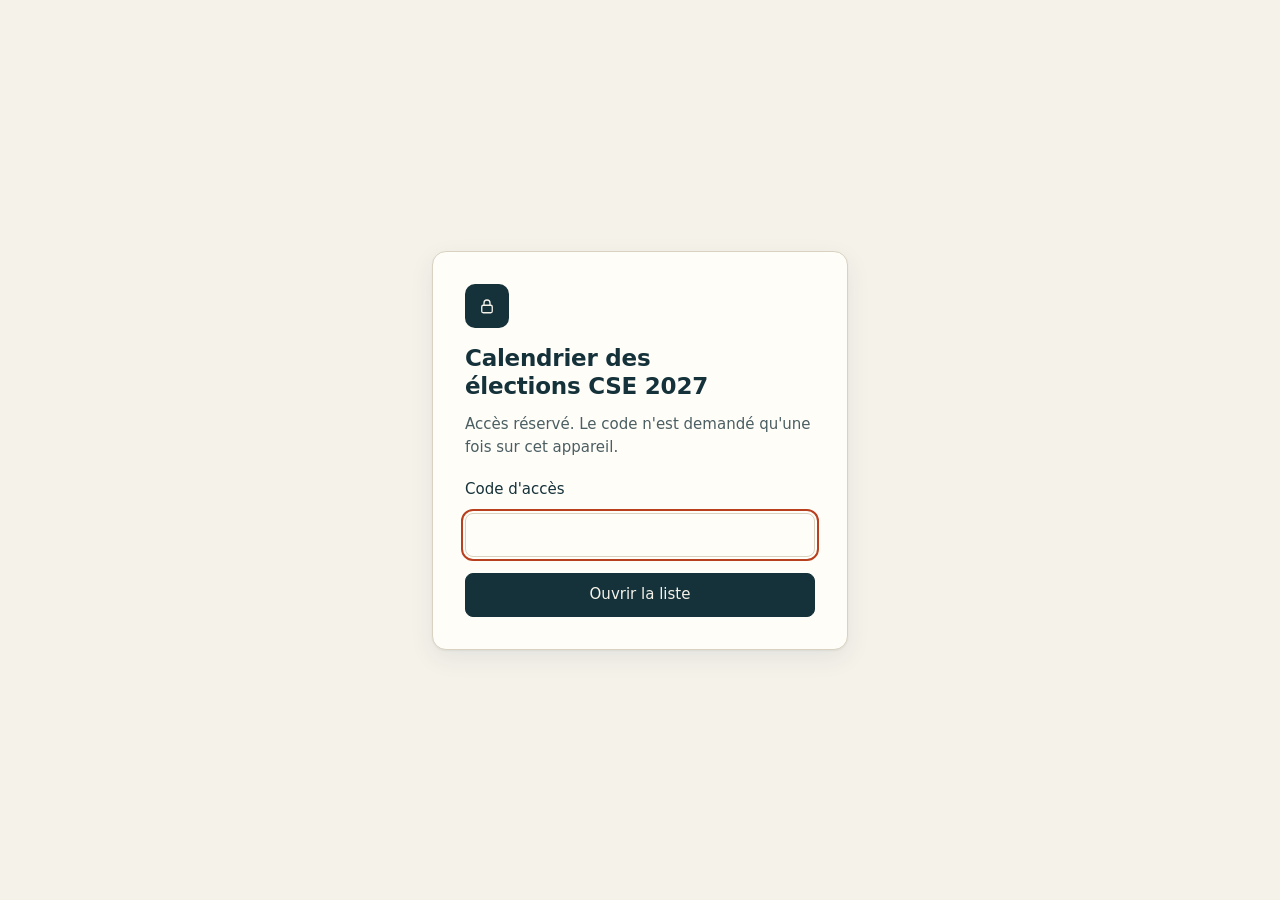
==== joriana/index.html @ 3be6e856 "Multi-clients, aide au survol, deux exports, chat de retours" ====
<!doctype html>
<html lang="fr">
<head>
<meta charset="utf-8">
<meta name="viewport" content="width=device-width, initial-scale=1">
<meta name="robots" content="noindex, nofollow, noarchive">
<meta name="referrer" content="no-referrer">
<title>Calendrier des élections CSE 2027</title>
<link rel="icon" href="data:image/svg+xml,%3Csvg xmlns='http://www.w3.org/2000/svg' viewBox='0 0 32 32'%3E%3Crect width='32' height='32' rx='6' fill='%2315323A'/%3E%3Crect x='8' y='10' width='16' height='14' rx='2' fill='none' stroke='%23F5F2EA' stroke-width='2'/%3E%3Cpath d='M8 15h16' stroke='%23F5F2EA' stroke-width='2'/%3E%3Ccircle cx='20' cy='20' r='2' fill='%23E06B47'/%3E%3C/svg%3E">
<link rel="stylesheet" href="../style.css">
</head>
<body data-client="joriana">

<svg width="0" height="0" style="position:absolute" aria-hidden="true">
  <defs>
    <symbol id="i-phone" viewBox="0 0 24 24"><path d="M5 4h4l2 5-2.5 1.5a11 11 0 0 0 5 5L15 13l5 2v4a2 2 0 0 1-2 2A16 16 0 0 1 3 6a2 2 0 0 1 2-2"/></symbol>
    <symbol id="i-mail" viewBox="0 0 24 24"><rect x="3" y="5" width="18" height="14" rx="2"/><path d="m3 7 9 6 9-6"/></symbol>
    <symbol id="i-copy" viewBox="0 0 24 24"><rect x="9" y="9" width="12" height="12" rx="2"/><path d="M5 15V5a2 2 0 0 1 2-2h8"/></symbol>
    <symbol id="i-globe" viewBox="0 0 24 24"><circle cx="12" cy="12" r="9"/><path d="M3 12h18M12 3a14 14 0 0 1 0 18M12 3a14 14 0 0 0 0 18"/></symbol>
    <symbol id="i-pin" viewBox="0 0 24 24"><path d="M12 21s-7-6.2-7-12a7 7 0 0 1 14 0c0 5.8-7 12-7 12z"/><circle cx="12" cy="9" r="2.5"/></symbol>
    <symbol id="i-down" viewBox="0 0 24 24"><path d="M12 4v11m-5-5 5 5 5-5M5 20h14"/></symbol>
    <symbol id="i-x" viewBox="0 0 24 24"><path d="M6 6l12 12M18 6 6 18"/></symbol>
    <symbol id="i-search" viewBox="0 0 24 24"><circle cx="11" cy="11" r="7"/><path d="m20 20-4-4"/></symbol>
    <symbol id="i-lock" viewBox="0 0 24 24"><rect x="5" y="11" width="14" height="10" rx="2"/><path d="M8 11V8a4 4 0 0 1 8 0v3"/></symbol>
    <symbol id="i-ext" viewBox="0 0 24 24"><path d="M14 4h6v6M20 4l-9 9M18 14v5a1 1 0 0 1-1 1H5a1 1 0 0 1-1-1V7a1 1 0 0 1 1-1h5"/></symbol>
    <symbol id="i-cal" viewBox="0 0 24 24"><rect x="3" y="5" width="18" height="16" rx="2"/><path d="M3 10h18M8 3v4M16 3v4"/></symbol>
    <symbol id="i-chat" viewBox="0 0 24 24"><path d="M4 5h16v11H9l-5 4z"/><path d="M8 9h8M8 12h5"/></symbol>
    <symbol id="i-send" viewBox="0 0 24 24"><path d="M4 12 20 4l-6 16-3-7z"/></symbol>
  </defs>
</svg>

<main id="lock" class="lock" hidden>
  <form id="lockForm" class="lock-card" autocomplete="on">
    <div class="lock-mark"><svg class="ic"><use href="#i-lock"/></svg></div>
    <h1>Calendrier des élections CSE 2027</h1>
    <p class="muted">Accès réservé. Le code n'est demandé qu'une fois sur cet appareil.</p>
    <input type="text" name="username" value="joriana" autocomplete="username" hidden>
    <label for="pw" class="lbl">Code d'accès</label>
    <input id="pw" type="password" autocomplete="current-password" required autofocus>
    <p id="lockErr" class="err" role="alert" hidden>Ce code ne fonctionne pas. Vérifiez les tirets et réessayez.</p>
    <button class="btn primary" id="lockBtn" type="submit">Ouvrir la liste</button>
  </form>
</main>

<div id="app" hidden>
  <header class="top">
    <div class="brand">
      <span class="brand-mark" aria-hidden="true"></span>
      <div>
        <p class="brand-name">Hani Wanice</p>
        <h1 id="title"></h1>
      </div>
    </div>
    <p class="summary" id="summary"></p>
  </header>

  <section class="strip" aria-label="Mois d'élection estimés">
    <div class="strip-head">
      <h2 data-tip="Le mois où chaque CSE devrait être réélu. Cliquez sur un mois pour ne voir que ses établissements.">Quand ils votent</h2>
      <p class="muted" id="todayNote"></p>
    </div>
    <div class="months" id="months" role="group" aria-label="Filtrer par mois"></div>
  </section>

  <section class="tools" aria-label="Filtres et exports">
    <div class="search" data-tip="Tapez un nom d'entreprise, une ville, un code postal ou un dirigeant. Raccourci : touche /">
      <svg class="ic"><use href="#i-search"/></svg>
      <input id="q" type="search" placeholder="Entreprise, ville, dirigeant…" aria-label="Rechercher">
    </div>
    <select id="fSecteur" aria-label="Secteur" data-tip="Ne garder qu'un secteur d'activité (santé, industrie, transport…)."><option value="">Tous les secteurs</option></select>
    <select id="fTaille" aria-label="Effectif" data-tip="Taille de l'établissement en nombre de salariés.">
      <option value="">Toutes les tailles</option>
      <option value="s">Moins de 100 salariés</option>
      <option value="m">100 à 499</option>
      <option value="l">500 et plus</option>
    </select>
    <select id="fStatut" aria-label="Mon suivi" data-tip="Retrouver les établissements selon ce que vous avez noté : à appeler, appelé, devis…"><option value="">Tout mon suivi</option></select>
    <select id="fCanal" aria-label="Canal" data-tip="Ne garder que les établissements qui ont un email, un site web ou un dirigeant connu.">
      <option value="">Tous les canaux</option>
      <option value="email">Avec email</option>
      <option value="site">Avec site web</option>
      <option value="dirigeant">Avec dirigeant publié</option>
    </select>
    <button class="btn ghost" id="reset" type="button" hidden data-tip="Revenir à la liste complète.">Effacer les filtres</button>
    <div class="tools-end">
      <button class="btn" id="copyTels" type="button" data-tip="Copie tous les numéros affichés, un par ligne, pour les coller dans un tableur ou une liste d'appels."><svg class="ic"><use href="#i-phone"/></svg>Copier les numéros</button>
      <button class="btn" id="exportSel" type="button" aria-haspopup="true" popovertarget="exportMenu" data-scope="sel" data-tip="Télécharge seulement les établissements affichés avec vos filtres actuels.">
        <svg class="ic"><use href="#i-down"/></svg><span id="exportSelLabel">Exporter</span>
      </button>
      <button class="btn primary" id="exportAll" type="button" aria-haspopup="true" popovertarget="exportMenu" data-scope="all" data-tip="Télécharge toute la liste, sans tenir compte des filtres.">
        <svg class="ic"><use href="#i-down"/></svg><span id="exportAllLabel">Tout exporter</span>
      </button>
      <div id="exportMenu" popover class="menu-list" role="menu">
        <p class="menu-note" id="exportNote"></p>
        <button role="menuitem" data-exp="xlsx" data-tip="Fichier Excel, une ligne par établissement.">Excel <span>.xlsx</span></button>
        <button role="menuitem" data-exp="csv" data-tip="Format simple accepté par Excel et par la plupart des CRM (HubSpot, Pipedrive…).">CSV pour Excel ou CRM <span>.csv</span></button>
        <button role="menuitem" data-exp="vcf" data-tip="Ouvrez ce fichier sur votre téléphone : les établissements s'ajoutent à vos contacts.">Contacts téléphone <span>.vcf</span></button>
        <button role="menuitem" data-exp="ics" data-tip="Ajoute un rappel dans votre agenda, un mois avant chaque élection.">Rappels dans l'agenda <span>.ics</span></button>
        <button role="menuitem" data-exp="json" data-tip="Pour un développeur ou un outil d'automatisation.">Données brutes <span>.json</span></button>
        <button role="menuitem" data-exp="emails" data-tip="Copie les emails séparés par des points-virgules, prêts à coller dans un envoi.">Copier les emails</button>
        <button role="menuitem" data-exp="print" data-tip="Imprime la liste ou l'enregistre en PDF (choisissez « Enregistrer en PDF » comme imprimante).">Imprimer ou PDF</button>
      </div>
    </div>
  </section>

  <p class="track-note"><b>Mon suivi</b> : un simple pense-bête pour vous. Notez où vous en êtes avec chaque établissement (à appeler, appelé, devis…). C'est enregistré sur cet appareil uniquement, personne d'autre ne le voit, et ça n'envoie rien à l'entreprise.</p>

  <section class="list" aria-label="Établissements">
    <table id="table">
      <thead>
        <tr>
          <th scope="col"><button data-sort="mois" class="sort" data-tip="Mois estimé de la prochaine élection du CSE. Cliquez pour trier.">Élection</button></th>
          <th scope="col"><button data-sort="entreprise" class="sort" data-tip="Nom de l'établissement, sa ville et son secteur. Cliquez pour trier par nom.">Établissement</button></th>
          <th scope="col" class="num"><button data-sort="inscrits" class="sort" data-tip="Nombre de salariés inscrits pour voter à la dernière élection : plus il est grand, plus le CSE a d'élus à former.">Électeurs</button></th>
          <th scope="col"><span class="th" data-tip="Numéro du standard de l'entreprise. Cliquez pour appeler, ou sur l'icône pour copier.">Standard</span></th>
          <th scope="col"><span class="th" data-tip="Votre note personnelle sur où vous en êtes. Visible par vous seul.">Mon suivi</span></th>
        </tr>
      </thead>
      <tbody id="rows"></tbody>
    </table>
    <div id="empty" class="empty" hidden>
      <p><strong>Aucun établissement ne correspond.</strong></p>
      <p class="muted">Élargissez un filtre ou effacez la recherche.</p>
      <button class="btn" type="button" id="reset2">Effacer les filtres</button>
    </div>
  </section>

  <footer class="foot">
    <details>
      <summary>Comment le mois est calculé</summary>
      <p>Chaque établissement a déposé un procès-verbal d'élection du CSE auprès du ministère du Travail. Le mois affiché = date du dernier scrutin + durée du mandat (4 ans en général). C'est une estimation : un accord d'entreprise peut raccourcir le mandat, et l'élection est souvent préparée un à trois mois avant.</p>
      <p>Les coordonnées sont celles de l'entreprise (standard, email générique, site), relevées sur des sources publiques. Aucune donnée personnelle d'élu n'est fournie. Le suivi et les notes restent dans ce navigateur : exportez-les pour les garder ailleurs.</p>
    </details>
    <p class="muted">Données au <span id="gen"></span> · Sources : PV des élections professionnelles (ministère du Travail), API Recherche d'entreprises, sites des entreprises · <button class="link" id="logout" type="button" data-tip="Le code sera redemandé à la prochaine visite. Votre suivi reste enregistré.">Verrouiller cet appareil</button></p>
  </footer>
</div>

<dialog id="panel" class="panel" aria-labelledby="pTitle">
  <div class="panel-in" id="panelBody"></div>
</dialog>

<!-- Feedback chat -->
<button id="fbBtn" class="fb-btn" type="button" hidden aria-expanded="false" data-tip="Dites-nous ce qui va ou ne va pas sur ce site. Nous le modifions pour vous.">
  <svg class="ic"><use href="#i-chat"/></svg><span>Votre avis sur le site</span><i class="fb-dot" hidden></i>
</button>
<section id="fb" class="fb" hidden aria-label="Retours sur le site">
  <div class="fb-head">
    <div>
      <h2>Améliorer ce site avec vous</h2>
      <p>Ce qui vous plaît, ce qui vous gêne, ce qui manque : l'équipe le lit et modifie le site. Une personne vous répond ici.</p>
    </div>
    <button class="btn icon" id="fbClose" type="button" aria-label="Fermer"><svg class="ic"><use href="#i-x"/></svg></button>
  </div>
  <div class="fb-log" id="fbLog" aria-live="polite"></div>
  <form class="fb-form" id="fbForm">
    <textarea id="fbText" rows="2" placeholder="Ex. : j'aimerais filtrer par département" aria-label="Votre message" required></textarea>
    <button class="btn primary icon" type="submit" aria-label="Envoyer" data-tip="Envoyer à l'équipe"><svg class="ic"><use href="#i-send"/></svg></button>
  </form>
</section>

<div id="tip" class="tip" role="tooltip" hidden></div>
<div id="toast" class="toast" role="status" aria-live="polite"></div>

<script src="data.js"></script>
<script src="../vendor/xlsx.mini.min.js" defer></script>
<script src="../app.js"></script>
</body>
</html>
---- style.css ----
@font-face { font-family: "Plex"; src: url(fonts/plex-400.woff2) format("woff2"); font-weight: 400; font-display: swap; }
@font-face { font-family: "Plex"; src: url(fonts/plex-500.woff2) format("woff2"); font-weight: 500; font-display: swap; }
@font-face { font-family: "Plex"; src: url(fonts/plex-600.woff2) format("woff2"); font-weight: 600; font-display: swap; }
@font-face { font-family: "PlexMono"; src: url(fonts/plexmono-500.woff2) format("woff2"); font-weight: 500; font-display: swap; }

:root {
  --ground: #F5F2EA;
  --raised: #FFFDF8;
  --rail: #E9E4D6;
  --line: #D9D2C0;
  --ink: #15323A;
  --ink-2: #4B5E62;
  --stamp: #B8401F;
  --stamp-soft: #F6E3DA;
  --s-appeler: #B8401F;
  --s-appele: #2F6690;
  --s-rappeler: #7A5C00;
  --s-devis: #6A4C93;
  --s-client: #2E7D4F;
  --s-ecarte: #6F7572;
  --r: 8px;
  --shadow: 0 1px 2px rgba(21, 50, 58, .06), 0 8px 24px rgba(21, 50, 58, .08);
  --ease: cubic-bezier(.16, 1, .3, 1);
  font-size: 16px;
}

* { box-sizing: border-box; }
html { color-scheme: light; scrollbar-color: #B9B19C var(--ground); }
body {
  margin: 0; background: var(--ground); color: var(--ink);
  font: 400 .9375rem/1.5 "Plex", system-ui, sans-serif;
  font-variant-numeric: tabular-nums;
  -webkit-font-smoothing: antialiased;
}
::selection { background: #F2C6B4; color: var(--ink); }
:focus-visible { outline: 2px solid var(--stamp); outline-offset: 2px; border-radius: 4px; }
h1, h2, h3, p { margin: 0; }
a { color: inherit; text-underline-offset: 3px; text-decoration-thickness: 1px; }
button, input, select, textarea { font: inherit; color: inherit; }
.muted { color: var(--ink-2); }
.mono { font-family: "PlexMono", ui-monospace, monospace; font-size: .875rem; letter-spacing: 0; }
.ic { width: 18px; height: 18px; fill: none; stroke: currentColor; stroke-width: 1.75; stroke-linecap: round; stroke-linejoin: round; flex: none; }
[hidden] { display: none !important; }

/* Buttons and controls */
.btn {
  display: inline-flex; align-items: center; gap: .45rem; height: 2.375rem; padding: 0 .9rem;
  border: 1px solid var(--line); border-radius: var(--r); background: var(--raised); cursor: pointer;
  font-weight: 500; white-space: nowrap; transition: background .15s, border-color .15s, transform .1s;
}
.btn:hover { border-color: #B9B19C; background: #fff; }
.btn:active { transform: translateY(1px); }
.btn:disabled { opacity: .5; cursor: not-allowed; }
.btn.primary { background: var(--ink); border-color: var(--ink); color: var(--ground); }
.btn.primary:hover { background: #0E252B; }
.btn.ghost { border-color: transparent; background: none; color: var(--stamp); }
.btn.icon { width: 2.375rem; padding: 0; justify-content: center; }
.link { background: none; border: 0; padding: 0; cursor: pointer; text-decoration: underline; text-underline-offset: 3px; color: inherit; }
input[type=search], input[type=password], input[type=text], select, textarea {
  height: 2.375rem; border: 1px solid var(--line); border-radius: var(--r); background: var(--raised);
  padding: 0 .75rem; transition: border-color .15s;
}
input:hover, select:hover, textarea:hover { border-color: #B9B19C; }
select { padding-right: 2rem; appearance: none; cursor: pointer;
  background: var(--raised) url("data:image/svg+xml,%3Csvg xmlns='http://www.w3.org/2000/svg' viewBox='0 0 24 24' fill='none' stroke='%234B5E62' stroke-width='2' stroke-linecap='round'%3E%3Cpath d='m7 10 5 5 5-5'/%3E%3C/svg%3E") no-repeat right .6rem center / 16px; }
textarea { height: auto; min-height: 5.5rem; padding: .6rem .75rem; resize: vertical; width: 100%; }

/* Lock */
.lock { min-height: 100dvh; display: grid; place-items: center; padding: 1.5rem; }
.lock-card { width: min(26rem, 100%); background: var(--raised); border: 1px solid var(--line); border-radius: 14px; padding: 2rem; box-shadow: var(--shadow); display: grid; gap: .75rem; }
.lock-card h1 { font-size: 1.4375rem; line-height: 1.25; font-weight: 600; letter-spacing: -.01em; text-wrap: balance; margin-top: .25rem; }
.lock-mark { width: 2.75rem; height: 2.75rem; border-radius: 10px; background: var(--ink); color: var(--ground); display: grid; place-items: center; }
.lock-card .lbl { font-weight: 500; margin-top: .5rem; }
.lock-card .btn { justify-content: center; margin-top: .25rem; height: 2.75rem; }
.lock-card input { height: 2.75rem; }
.err { color: var(--stamp); font-weight: 500; }
.lock.shake .lock-card { animation: shake .3s var(--ease); }
@keyframes shake { 25% { transform: translateX(-6px); } 75% { transform: translateX(6px); } }

/* Header */
#app { max-width: 78rem; margin: 0 auto; padding: 1.5rem clamp(1rem, 3vw, 2rem) 3rem; }
.top { display: flex; justify-content: space-between; align-items: end; gap: 1.5rem; flex-wrap: wrap; padding-bottom: 1.25rem; border-bottom: 1px solid var(--line); }
.brand { display: flex; gap: .85rem; align-items: center; }
.brand-mark { width: 2.5rem; height: 2.5rem; border-radius: 9px; background: var(--ink); position: relative; flex: none; }
.brand-mark::after { content: ""; position: absolute; right: 8px; bottom: 8px; width: 9px; height: 9px; border-radius: 50%; background: #E06B47; }
.brand-mark::before { content: ""; position: absolute; left: 8px; right: 8px; top: 13px; height: 2px; background: var(--ground); }
.brand-name { font-size: .8125rem; font-weight: 600; color: var(--ink-2); }
.top h1 { font-size: 1.375rem; line-height: 1.2; font-weight: 600; letter-spacing: -.01em; }
.top sup { font-size: .6em; }
.summary { color: var(--ink-2); }
.summary b { color: var(--ink); font-weight: 600; }
.summary .hot { color: var(--stamp); }

/* Semester strip (signature) */
.strip { margin-top: 1.5rem; }
.strip-head { display: flex; justify-content: space-between; align-items: baseline; gap: 1rem; flex-wrap: wrap; margin-bottom: .6rem; }
.strip h2 { font-size: 1rem; font-weight: 600; }
.months { display: grid; grid-template-columns: repeat(6, 1fr); background: var(--raised); border: 1px solid var(--line); border-radius: 12px; overflow: hidden; }
.month {
  appearance: none; border: 0; border-right: 1px solid var(--line); background: none; text-align: left; cursor: pointer;
  padding: .8rem .9rem .9rem; display: grid; gap: .35rem; position: relative; transition: background .15s;
  background-image: repeating-linear-gradient(to bottom, transparent 0 23px, rgba(21,50,58,.05) 23px 24px);
}
.month:last-child { border-right: 0; }
.month:hover { background-color: #FBF8F1; }
.month .m-name { font-weight: 600; font-size: .9375rem; }
.month .m-when { font-size: .8125rem; color: var(--ink-2); }
.month .m-count { font-size: 1.75rem; font-weight: 600; line-height: 1.1; letter-spacing: -.02em; }
.month .m-count small { font-size: .8125rem; font-weight: 400; color: var(--ink-2); letter-spacing: 0; margin-left: .3rem; }
.month .m-bar { height: 6px; border-radius: 3px; background: var(--rail); overflow: hidden; }
.month .m-bar i { display: block; height: 100%; background: var(--ink); border-radius: 3px; transform-origin: left; transition: transform .4s var(--ease); }
.month.soon .m-bar i { background: var(--stamp); }
.month.soon .m-when { color: var(--stamp); font-weight: 500; }
.month[aria-pressed=true] { background-color: var(--ink); color: var(--ground); background-image: none; }
.month[aria-pressed=true] .m-when, .month[aria-pressed=true] .m-count small { color: #C9D6D4; }
.month[aria-pressed=true] .m-bar { background: rgba(245,242,234,.2); }
.month[aria-pressed=true] .m-bar i { background: #E06B47; }

/* Tools */
.tools { display: flex; flex-wrap: wrap; gap: .5rem; align-items: center; margin: 1.25rem 0 .75rem; }
.search { position: relative; flex: 1 1 15rem; max-width: 22rem; }
.search .ic { position: absolute; left: .7rem; top: 50%; translate: 0 -50%; color: var(--ink-2); }
.search input { width: 100%; padding-left: 2.3rem; }
.tools-end { margin-left: auto; display: flex; gap: .5rem; }
.menu { position: relative; anchor-name: --exp; }
.menu-list {
  position: fixed; position-anchor: --exp; inset: auto; top: anchor(bottom); right: anchor(right); margin: .35rem 0 0;
  min-width: 17rem; padding: .35rem; border: 1px solid var(--line); border-radius: 10px; background: var(--raised); box-shadow: var(--shadow);
}
.menu-list button { display: flex; justify-content: space-between; gap: 1rem; width: 100%; padding: .55rem .7rem; border: 0; background: none; border-radius: 6px; cursor: pointer; text-align: left; }
.menu-list button:hover, .menu-list button:focus-visible { background: var(--ground); }
.menu-list button span { color: var(--ink-2); font-size: .8125rem; }
.menu-note { padding: .45rem .7rem .55rem; font-size: .8125rem; color: var(--ink-2); border-bottom: 1px solid var(--line); margin-bottom: .3rem; }

/* Table */
.list { background: var(--raised); border: 1px solid var(--line); border-radius: 12px; overflow: hidden; }
table { width: 100%; border-collapse: collapse; }
thead th { text-align: left; font-weight: 500; font-size: .8125rem; color: var(--ink-2); background: #F9F6EF; border-bottom: 1px solid var(--line); padding: 0; }
th.num, td.num { text-align: right; }
.sort { all: unset; display: block; padding: .6rem 1rem; cursor: pointer; }
.sort:focus-visible { outline: 2px solid var(--stamp); outline-offset: -2px; }
.sort::after { content: ""; display: inline-block; width: .6em; margin-left: .3rem; }
.sort[data-dir=asc]::after { content: "↑"; }
.sort[data-dir=desc]::after { content: "↓"; }
th.num .sort { text-align: right; }
tbody tr { border-bottom: 1px solid #ECE6D8; cursor: pointer; transition: background .12s; }
tbody tr:last-child { border-bottom: 0; }
tbody tr:hover { background: #FBF8F1; }
tbody tr.is-dim { color: var(--ink-2); }
td { padding: .7rem 1rem; vertical-align: middle; }
.when b { font-weight: 600; display: block; }
.when span { font-size: .8125rem; color: var(--ink-2); }
.when.soon span { color: var(--stamp); font-weight: 500; }
.co b { font-weight: 600; display: block; line-height: 1.3; }
.co span { font-size: .8125rem; color: var(--ink-2); }
.size { font-size: .8125rem; color: var(--ink-2); display: block; }
.tel { display: inline-flex; align-items: center; gap: .25rem; }
.tel a { text-decoration: none; padding: .25rem .1rem; }
.tel a:hover { text-decoration: underline; }
.mini { width: 2rem; height: 2rem; display: inline-grid; place-items: center; border: 0; border-radius: 6px; background: none; cursor: pointer; color: var(--ink-2); }
.mini:hover { background: var(--rail); color: var(--ink); }
.mini .ic { width: 16px; height: 16px; }
.none { color: #8A8F8C; font-size: .8125rem; }

.status { height: 2rem; font-size: .8125rem; font-weight: 500; padding: 0 1.9rem 0 .7rem; border-radius: 999px; }
.status[data-s=appeler] { color: var(--s-appeler); border-color: #E9B9A7; background-color: var(--stamp-soft); }
.status[data-s=appele] { color: var(--s-appele); border-color: #B7CCE0; background-color: #E6EEF6; }
.status[data-s=rappeler] { color: var(--s-rappeler); border-color: #DDCB94; background-color: #F6EED3; }
.status[data-s=devis] { color: var(--s-devis); border-color: #CDBEE0; background-color: #EFE9F6; }
.status[data-s=client] { color: var(--s-client); border-color: #A9D2B8; background-color: #E3F2E8; }
.status[data-s=ecarte] { color: var(--s-ecarte); border-color: var(--line); background-color: var(--ground); }

.empty { padding: 3rem 1rem; text-align: center; display: grid; gap: .5rem; justify-items: center; }

/* Footer */
.foot { margin-top: 1.5rem; display: grid; gap: 1rem; font-size: .875rem; }
.foot details { background: var(--raised); border: 1px solid var(--line); border-radius: 12px; padding: .9rem 1.1rem; }
.foot summary { cursor: pointer; font-weight: 500; }
.foot details p { margin-top: .6rem; max-width: 72ch; }

/* Panel */
.panel {
  margin: 0 0 0 auto; height: 100dvh; max-height: none; width: min(30rem, 100vw); padding: 0; border: 0;
  border-left: 1px solid var(--line); background: var(--raised); color: var(--ink); box-shadow: -12px 0 40px rgba(21,50,58,.12);
}
.panel[open] { animation: slidein .25s var(--ease); }
.panel::backdrop { background: rgba(21, 50, 58, .28); }
@keyframes slidein { from { transform: translateX(24px); opacity: 0; } }
.panel-in { padding: 1.25rem 1.5rem 2rem; display: grid; gap: 1.25rem; }
.p-head { display: flex; justify-content: space-between; gap: 1rem; align-items: start; }
.p-head h2 { font-size: 1.25rem; line-height: 1.25; font-weight: 600; letter-spacing: -.01em; text-wrap: balance; }
.p-head p { margin-top: .25rem; color: var(--ink-2); }
.p-date { background: var(--ground); border-radius: 10px; padding: .85rem 1rem; display: grid; gap: .15rem; }
.p-date b { font-size: 1.125rem; font-weight: 600; }
.p-date.soon b { color: var(--stamp); }
.p-date span { font-size: .8125rem; color: var(--ink-2); }
.p-sec h3 { font-size: .8125rem; font-weight: 600; color: var(--ink-2); margin-bottom: .45rem; }
.p-rows { display: grid; gap: .1rem; }
.p-row { display: flex; align-items: center; gap: .6rem; min-height: 2.5rem; border-bottom: 1px solid #ECE6D8; }
.p-row:last-child { border-bottom: 0; }
.p-row > .ic { color: var(--ink-2); }
.p-row .v { flex: 1; min-width: 0; overflow-wrap: anywhere; }
.p-row .v a { text-decoration: none; }
.p-row .v a:hover { text-decoration: underline; }
.facts { display: grid; grid-template-columns: auto 1fr; gap: .35rem 1rem; font-size: .875rem; }
.facts dt { color: var(--ink-2); }
.facts dd { margin: 0; }
.seg { display: flex; flex-wrap: wrap; gap: .35rem; }
.seg button { height: 2rem; padding: 0 .75rem; border-radius: 999px; border: 1px solid var(--line); background: var(--raised); cursor: pointer; font-size: .8125rem; font-weight: 500; }
.seg button:hover { border-color: #B9B19C; }
.seg button[aria-pressed=true] { background: var(--ink); border-color: var(--ink); color: var(--ground); }
.saved { font-size: .8125rem; color: var(--s-client); min-height: 1.2em; margin-top: .3rem; }
.p-links { display: flex; flex-wrap: wrap; gap: .5rem; }
.p-links .btn { height: 2.125rem; font-size: .875rem; }

/* Toast */
.toast {
  position: fixed; left: 50%; bottom: 1.5rem; translate: -50% 1rem; opacity: 0; pointer-events: none;
  background: var(--ink); color: var(--ground); padding: .6rem 1rem; border-radius: 8px; font-weight: 500; box-shadow: var(--shadow);
  transition: opacity .2s, translate .25s var(--ease); z-index: 10;
}
.toast.on { opacity: 1; translate: -50% 0; }

/* Mobile */
@media (max-width: 760px) {
  .top h1 { font-size: 1.1875rem; }
  .months { grid-template-columns: repeat(3, 1fr); }
  .month:nth-child(3) { border-right: 0; }
  .month:nth-child(-n+3) { border-bottom: 1px solid var(--line); }
  .month .m-count { font-size: 1.375rem; }
  .search { max-width: none; flex-basis: 100%; }
  .tools select { flex: 1 1 45%; }
  .tools-end { margin-left: 0; width: 100%; }
  .tools-end > * { flex: 1; }
  .tools-end .btn { width: 100%; justify-content: center; }
  thead { display: none; }
  table, tbody, tr, td { display: block; }
  tbody tr { display: grid; grid-template-columns: 1fr auto; gap: .2rem .75rem; padding: .85rem 1rem; }
  td { padding: 0; }
  td.c-co { grid-column: 1; grid-row: 1; }
  td.c-when { grid-column: 2; grid-row: 1; text-align: right; }
  td.c-size { display: none; }
  td.c-tel { grid-column: 1; grid-row: 2; }
  td.c-st { grid-column: 2; grid-row: 2; justify-self: end; }
  .panel { width: 100vw; height: 92dvh; margin: auto 0 0; border-left: 0; border-radius: 16px 16px 0 0; }
  @keyframes slidein { from { transform: translateY(40px); opacity: 0; } }
}

@media (prefers-reduced-motion: reduce) {
  *, *::before, *::after { animation: none !important; transition: none !important; }
}

/* Print: the filtered list as a call sheet */
@media print {
  @page { margin: 12mm; }
  body { background: #fff; font-size: 10pt; }
  .tools, .strip, .foot, .mini, .toast, .panel { display: none !important; }
  #app { padding: 0; max-width: none; }
  .list { border: 0; }
  .status { border: 0; background: none !important; padding: 0; appearance: none; background-image: none; }
  tbody tr { break-inside: avoid; }
}

.tel, .when b, .c-tel { white-space: nowrap; }
@media (max-width: 760px) {
  .tools select { flex: 1 1 45%; height: 2.25rem; font-size: .875rem; }
  .strip-head .muted { font-size: .8125rem; }
}

.panel { max-width: 100vw; }

/* Tooltips */
.tip {
  position: fixed; left: 0; top: 0; z-index: 50; max-width: 18rem; pointer-events: none;
  background: var(--ink); color: var(--ground); font-size: .8125rem; line-height: 1.4; font-weight: 400;
  padding: .5rem .65rem; border-radius: 7px; box-shadow: var(--shadow); opacity: 0; transition: opacity .15s;
}
.tip.on { opacity: 1; }
.th { cursor: help; display: block; padding: .6rem 1rem; }
[data-tip] { }
.track-note { font-size: .8125rem; color: var(--ink-2); background: var(--raised); border: 1px dashed var(--line); border-radius: 10px; padding: .55rem .85rem; margin-bottom: .75rem; }
.track-note b { color: var(--ink); }
.menu-list { position-anchor: --exp; }

/* Feedback chat */
.fb-btn {
  position: fixed; left: 1.25rem; bottom: 1.25rem; z-index: 20; display: inline-flex; align-items: center; gap: .5rem;
  height: 2.75rem; padding: 0 1rem; border-radius: 999px; border: 0; cursor: pointer;
  background: var(--stamp); color: #fff; font-weight: 500; box-shadow: 0 6px 20px rgba(184,64,31,.3); transition: transform .15s;
}
.fb-btn:hover { transform: translateY(-1px); }
.fb-dot { position: absolute; top: 6px; right: 8px; width: 9px; height: 9px; border-radius: 50%; background: #fff; border: 2px solid var(--stamp); }
.fb {
  position: fixed; left: 1.25rem; bottom: 4.6rem; z-index: 21; width: min(22rem, calc(100vw - 2.5rem)); max-height: min(34rem, 75dvh);
  display: flex; flex-direction: column; background: var(--raised); border: 1px solid var(--line); border-radius: 14px; box-shadow: var(--shadow);
  animation: slideup .22s var(--ease);
}
@keyframes slideup { from { transform: translateY(12px); opacity: 0; } }
.fb-head { display: flex; gap: .75rem; align-items: start; padding: 1rem 1rem .75rem; border-bottom: 1px solid var(--line); }
.fb-head h2 { font-size: 1rem; font-weight: 600; }
.fb-head p { font-size: .8125rem; color: var(--ink-2); margin-top: .2rem; }
.fb-log { flex: 1; overflow: auto; padding: .9rem 1rem; display: grid; gap: .6rem; align-content: start; min-height: 9rem; }
.fb-msg { max-width: 85%; padding: .55rem .75rem; border-radius: 12px; font-size: .875rem; }
.fb-msg p { white-space: pre-wrap; }
.fb-msg time { display: block; font-size: .6875rem; opacity: .7; margin-top: .2rem; }
.fb-msg.them { background: var(--ground); border-bottom-left-radius: 4px; }
.fb-msg.me { background: var(--ink); color: var(--ground); justify-self: end; border-bottom-right-radius: 4px; }
.fb-form { display: flex; gap: .5rem; padding: .75rem; border-top: 1px solid var(--line); align-items: end; }
.fb-form textarea { min-height: 2.5rem; height: 2.5rem; flex: 1; resize: none; }
#app { padding-bottom: 5rem; }
@media (max-width: 760px) {
  .fb-btn span { display: none; }
  .fb-btn { width: 3rem; height: 3rem; padding: 0; justify-content: center; left: 1rem; bottom: 1rem; }
  .fb { left: .75rem; bottom: 4.6rem; width: calc(100vw - 1.5rem); }
}
@media print { .fb, .fb-btn, .tip, .track-note { display: none !important; } }
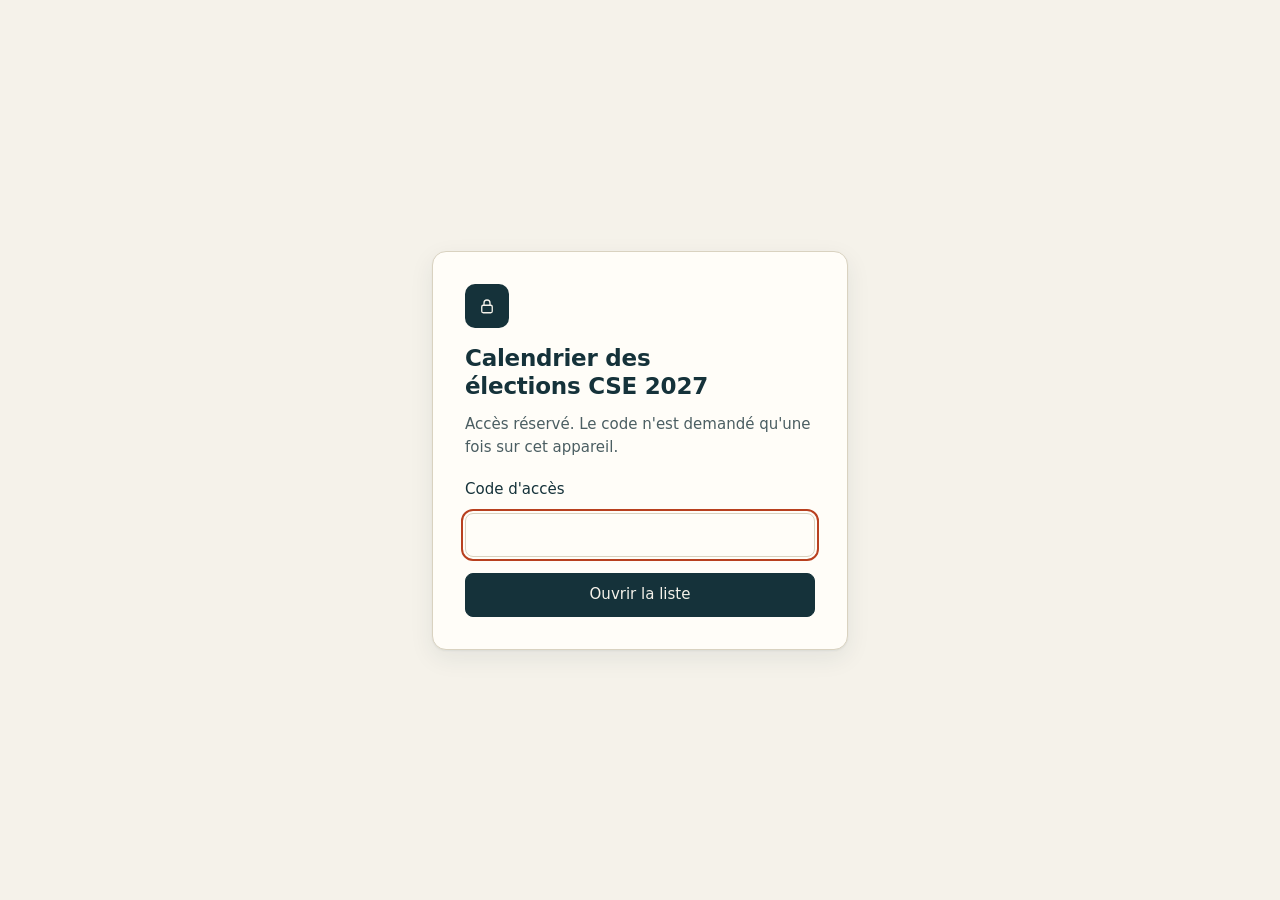
==== commit 1cdfcaa5: "Retire l'explication de la méthode et les champs scrutin/mandat Co-Authored-By: Claude Opus 5.5 <nor" ====
--- a/joriana/index.html
+++ b/joriana/index.html
@@ -111,7 +111,7 @@
         <tr>
           <th scope="col"><button data-sort="mois" class="sort" data-tip="Mois estimé de la prochaine élection du CSE. Cliquez pour trier.">Élection</button></th>
           <th scope="col"><button data-sort="entreprise" class="sort" data-tip="Nom de l'établissement, sa ville et son secteur. Cliquez pour trier par nom.">Établissement</button></th>
-          <th scope="col" class="num"><button data-sort="inscrits" class="sort" data-tip="Nombre de salariés inscrits pour voter à la dernière élection : plus il est grand, plus le CSE a d'élus à former.">Électeurs</button></th>
+          <th scope="col" class="num"><button data-sort="inscrits" class="sort" data-tip="Nombre de salariés électeurs : plus il est grand, plus le CSE a d'élus à former.">Électeurs</button></th>
           <th scope="col"><span class="th" data-tip="Numéro du standard de l'entreprise. Cliquez pour appeler, ou sur l'icône pour copier.">Standard</span></th>
           <th scope="col"><span class="th" data-tip="Votre note personnelle sur où vous en êtes. Visible par vous seul.">Mon suivi</span></th>
         </tr>
@@ -126,12 +126,7 @@
   </section>
 
   <footer class="foot">
-    <details>
-      <summary>Comment le mois est calculé</summary>
-      <p>Chaque établissement a déposé un procès-verbal d'élection du CSE auprès du ministère du Travail. Le mois affiché = date du dernier scrutin + durée du mandat (4 ans en général). C'est une estimation : un accord d'entreprise peut raccourcir le mandat, et l'élection est souvent préparée un à trois mois avant.</p>
-      <p>Les coordonnées sont celles de l'entreprise (standard, email générique, site), relevées sur des sources publiques. Aucune donnée personnelle d'élu n'est fournie. Le suivi et les notes restent dans ce navigateur : exportez-les pour les garder ailleurs.</p>
-    </details>
-    <p class="muted">Données au <span id="gen"></span> · Sources : PV des élections professionnelles (ministère du Travail), API Recherche d'entreprises, sites des entreprises · <button class="link" id="logout" type="button" data-tip="Le code sera redemandé à la prochaine visite. Votre suivi reste enregistré.">Verrouiller cet appareil</button></p>
+    <p class="muted">Données au <span id="gen"></span> · <button class="link" id="logout" type="button" data-tip="Le code sera redemandé à la prochaine visite. Votre suivi reste enregistré.">Verrouiller cet appareil</button></p>
   </footer>
 </div>
 
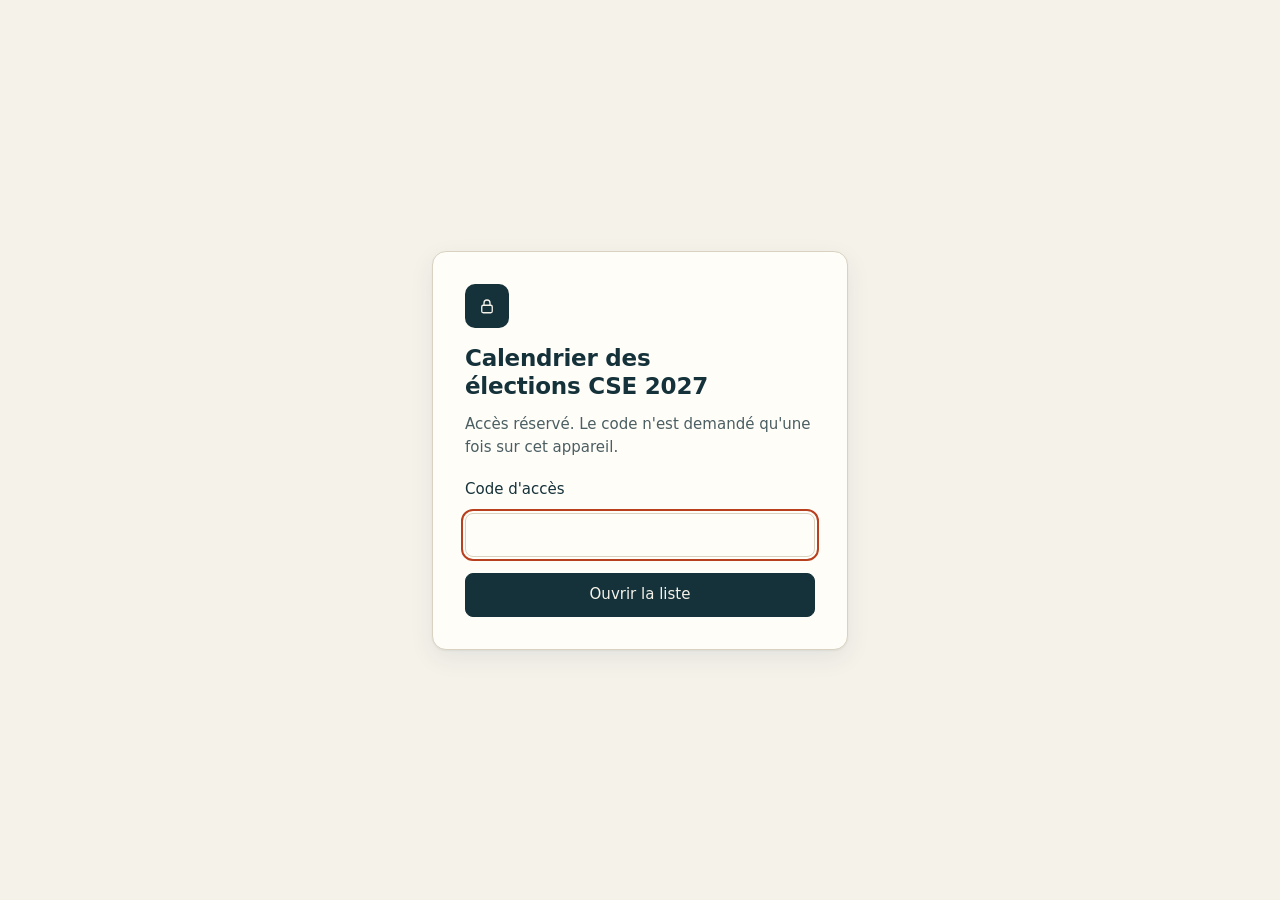
==== commit 789354d8: "Suivi des visites (signaux chiffrés via ntfy) et page admin Co-Authored-By: Claude Opus 5.5 <noreply" ====
--- a/joriana/index.html
+++ b/joriana/index.html
@@ -156,6 +156,7 @@
 <div id="tip" class="tip" role="tooltip" hidden></div>
 <div id="toast" class="toast" role="status" aria-live="polite"></div>
 
+<script src="../track.js" data-site="joriana"></script>
 <script src="data.js"></script>
 <script src="../vendor/xlsx.mini.min.js" defer></script>
 <script src="../app.js"></script>
